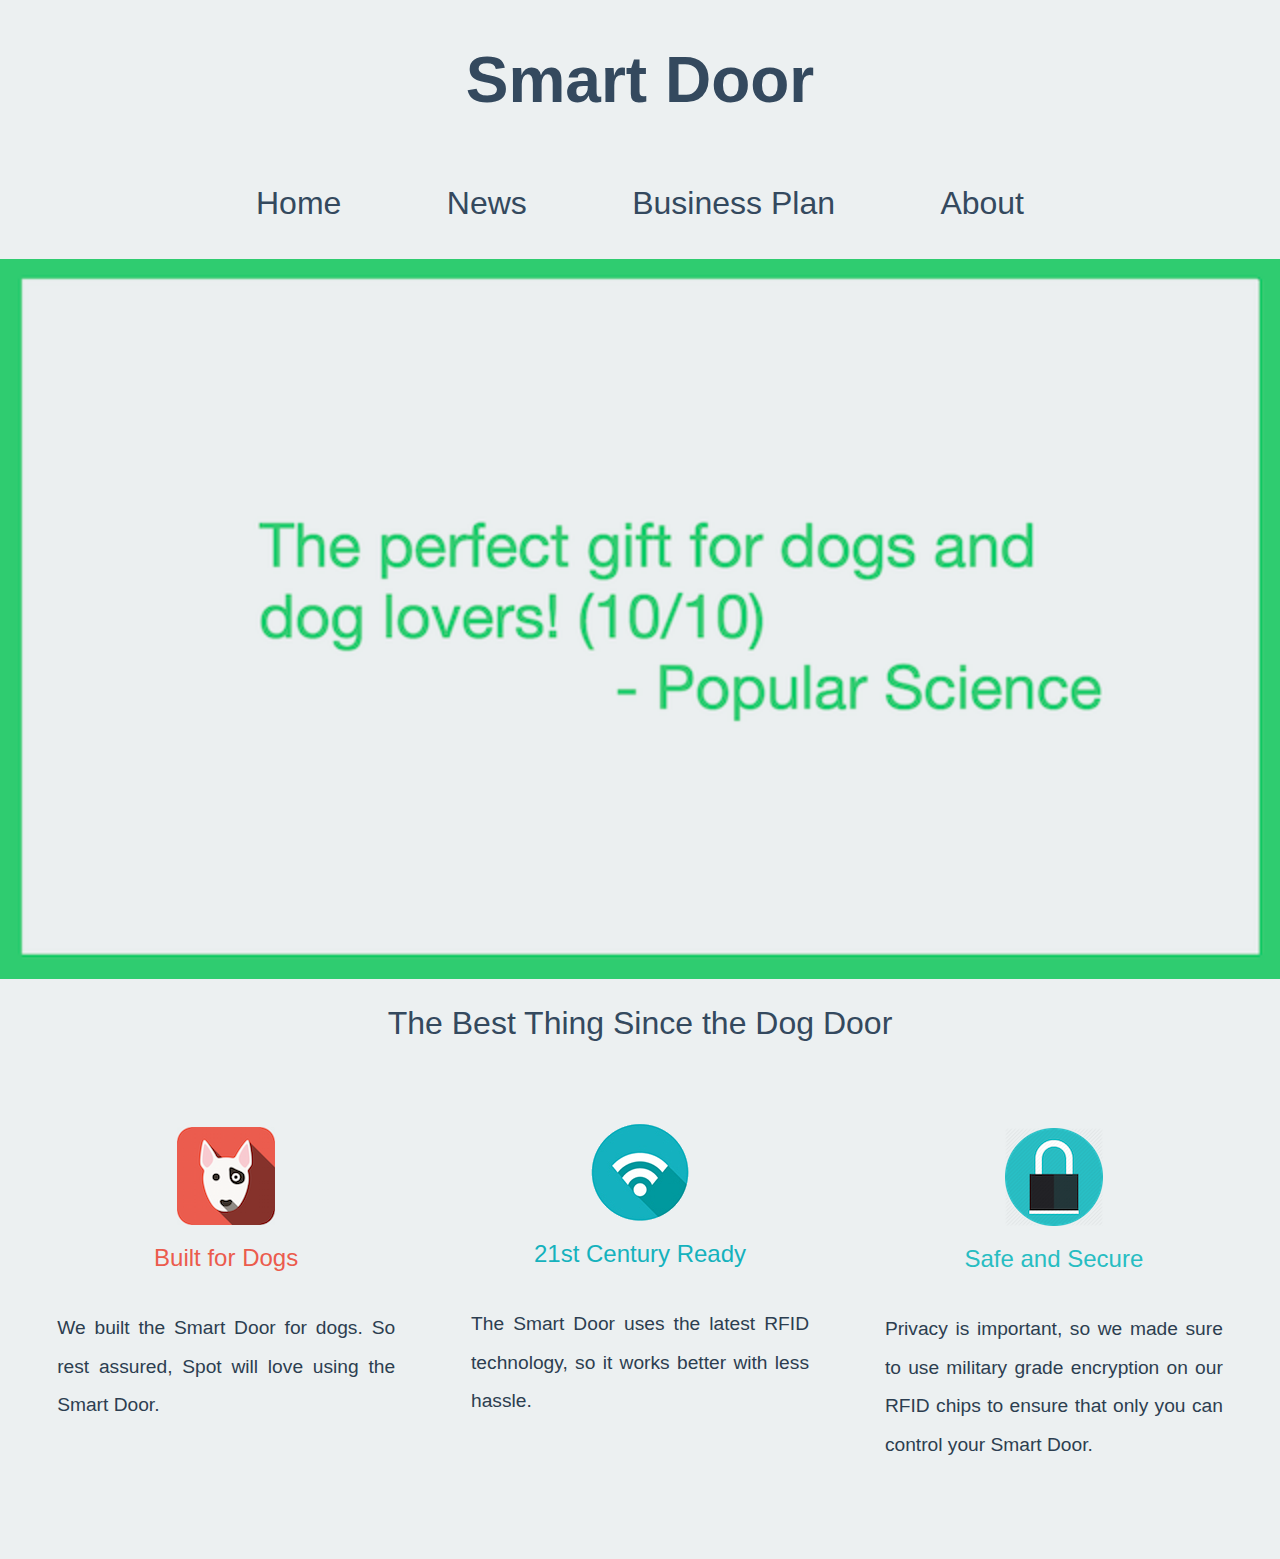
==== index.html @ 30685563 "Finished Section" ====
<!DOCTYPE html>
<html>
    <head>
        <link rel = "stylesheet" type = "text/css" href = "css/style.css">
    </head>
    <body>
        <div class = "header">
            <div class = "title">
                <h1>Smart Door</h1>
            </div>
             <div class = "navbar">
                <ul>
                    <li><a href="default.asp">Home</a></li>
                    <li><a href="news.asp">News</a></li>
                    <li><a href="Business_Plan.asp">Business Plan</a></li>
                    <li><a href="about.asp">About</a></li>
                </ul> 
            </div>
        </div>
        
            <div id="slidy-container" style = "width: 100%; margin: 0 auto;">

                <figure id="slidy">
                    <img src = "images/slider1_copy.png">
                    <img src = "images/slider2_copy.png">
                    <img src = "images/slider3_copy.png">
                </figure>
            </div>
        
        <div class = "partTitle">The Best Thing Since the Dog Door</div>
        <div class = "firstTri">
            <div class = "dogs">
                <div class = "image">
                   <img src = "images/dogIcon.png" class = "center">
                </div>
                <div class = "sectionTitle">Built for Dogs</div>
                <div class = "info">
                We built the Smart Door for dogs. So rest assured, Spot will love using the Smart                 Door. 
                </div>
            </div>
            
            <div class = "wifi">
                <div class = "wifiImage">
                    <img src = "images/wifi.png" class = "center">
                </div>
                <div class = "wifiTitle">21st Century Ready</div>
                <div class = "info">
                The Smart Door uses the latest RFID technology, so it works better with less hassle. 
                </div>
            </div>
            
            <div class = "secure">
                <div class = "secureImage">
                    <img src = "images/secure.png" class = "center">
                </div>
                <div class = "secureTitle">Safe and Secure</div>
                <div class = "info">Privacy is important, so we made sure to use military grade encryption on our RFID chips to ensure that only you can control your Smart Door. </div>
            </div>
        </div>
        
    </body>
    

<script>

    var timeOnSlide = 3,

    timeBetweenSlides = 1,

    animationstring = 'animation',

    animation = false,

    keyframeprefix = '',

    domPrefixes = 'Webkit Moz O Khtml'.split(' '),

    pfx  = '',

    slidy = document.getElementById("slidy");

    if (slidy.style.animationName !== undefined) { animation = true; }

    if ( animation === false ) {

    for ( var i = 0; i < domPrefixes.length; i++ ) {

    if ( slidy.style[ domPrefixes[i] + 'AnimationName' ] !== undefined ) {

    pfx = domPrefixes[ i ];

    animationstring = pfx + 'Animation';

    keyframeprefix = '-' + pfx.toLowerCase() + '-';

    animation = true;

    break;

    } } }

    if ( animation === false ) {

      // animate using a JavaScript fallback, if you wish

    } else {

    var images = slidy.getElementsByTagName("img"),

    firstImg = images[0],

    imgWrap = firstImg.cloneNode(false);

    slidy.appendChild(imgWrap);

    var imgCount = images.length,

    totalTime = (timeOnSlide + timeBetweenSlides) * (imgCount - 1),

    slideRatio = (timeOnSlide / totalTime)*100,

    moveRatio = (timeBetweenSlides / totalTime)*100,

    basePercentage = 100/imgCount,

    position = 0,

    css = document.createElement("style");

    css.type = "text/css";

    css.innerHTML += "#slidy { text-align: left; margin: 0; font-size: 0; position: relative; width: " + (imgCount * 100) + "%;  }";

    css.innerHTML += "#slidy img { float: left; width: " + basePercentage + "%; }";

    css.innerHTML += "@"+keyframeprefix+"keyframes slidy {";

    for (i=0;i<(imgCount-1); i++) {

    position+= slideRatio;

    css.innerHTML += position+"% { left: -"+(i * 100)+"%; }";

    position += moveRatio;

    css.innerHTML += position+"% { left: -"+((i+1) * 100)+"%; }";

    }

    css.innerHTML += "}";

    css.innerHTML += "#slidy { left: 0%; "+keyframeprefix+"transform: translate3d(0,0,0); "+keyframeprefix+"animation: "+totalTime+"s slidy infinite; }";

    document.body.appendChild(css);

    }

</script>

    
</html>
---- css/style.css ----
body {
    margin-top: 0px;
    margin-right: 0px;
    margin-bottom: 0px;
    margin-left: 0px;
    background-color: #ecf0f1;
}

html, body {
    margin: 0;
    padding: 0;
}

.centered {
    margin: 0 auto;
    text-align: left;
    width: 800px;
}

.header{
    background-color: #ecf0f1;
    color: #34495e;
    font-family: 'Quicksand', sans-serif;
    font-size: 200%;
    text-align: center;
}

li {
    display: inline;
}

ul {
    list-style-type: none;
    margin: 0;
    padding: 0;
    padding-top: 2%;
    padding-left:20%;
    padding-right: 20%;
    text-align: justify;
    background-color: #ecf0f1;
    
} 

ul:after {
    content: '';
    display: inline-block;
    width: 100%;
}

ul li {
    display: inline-block;
}

/* unvisited link */
a:link {
    color: #34495e;
    text-decoration: none;
    font-size: 100%;
    font-family: 'Open Sans', sans-serif;
}

/* visited link */
a:visited {
    color: #34495e;
    text-decoration: none;
    font-size: 100%;
    font-family: 'Open Sans', sans-serif;
}

/* mouse over link */
a:hover {
    color: #95a5a6;
    font-size: 100%;
    font-family: 'Open Sans', sans-serif;
}




#slidy-container {
    
    width: 75%; 
    overflow: hidden;

}


#slidy { margin: 0; font-size: 0; position: relative; width: 100%; }

#slidy img { width: 25%; }


.partTitle{
    padding-top: 2%;
    text-align: center;
    background-color: #ecf0f1;
    color: #34495e;
    font-family: 'Quicksand', sans-serif;
    font-size: 200%;
    padding-bottom: 2%;
}


.image{
    margin-top: 5%;
}

.sectionTitle{
    margin-top: 5%;
    margin-bottom: 10%;
    color: #eb5b4d;
    font-size: 150%;
    text-align: center;
    font-family: 'Josefin Sans', sans-serif;
    
}
  
.dogs{
    float: left;
    background-color: #ecf0f1;
    width: 30%;
    height: 200%;
    margin-left: 3%;
    margin-top: 2%;
    padding-bottom: 50px;
    margin-bottom: 3%;
}

img.center {
    padding-top: 4%;
    display: block;
    margin-left: auto;
    margin-right: auto;
}

.info{
    margin-top: 4%;
    margin-left: 5%;
    margin-right: 5%;
    margin-bottom: 2%;
    font-family: 'Josefin Sans', sans-serif;
    font-size: 120%;
    color: #2c3e50;
    line-height: 2;
    text-align: justify;
    background-color: #ecf0f1;
}


.firstTri{
    padding-bottom: 3%;
    overflow: hidden;
    display: flex;
}

.wifi{
    background-color: #ecf0f1;
    width: 30%;
    margin-left: 3%;
    margin-top: 2%;
    margin-bottom: 3%;
}

.wifiTitle{
    color: #15b2bd;
    margin-top: 5%;
    margin-bottom: 10%;
    font-size: 150%;
    text-align: center;
    font-family: 'Josefin Sans', sans-serif;
}

.wifiImage{
    padding-top: 15px;
}

.secure{
    background-color: #ecf0f1;
    width: 30%;
    margin-left: 3%;
    margin-top: 2%;
    margin-bottom: 3%;
    margin-right: 3%;
}

.secureImage{
    padding-top: 20px;   
}

.secureTitle{
    color: #27bdc2;
    margin-top: 5%;
    margin-bottom: 10%;
    font-size: 150%;
    text-align: center;
    font-family: 'Josefin Sans', sans-serif;
}

.
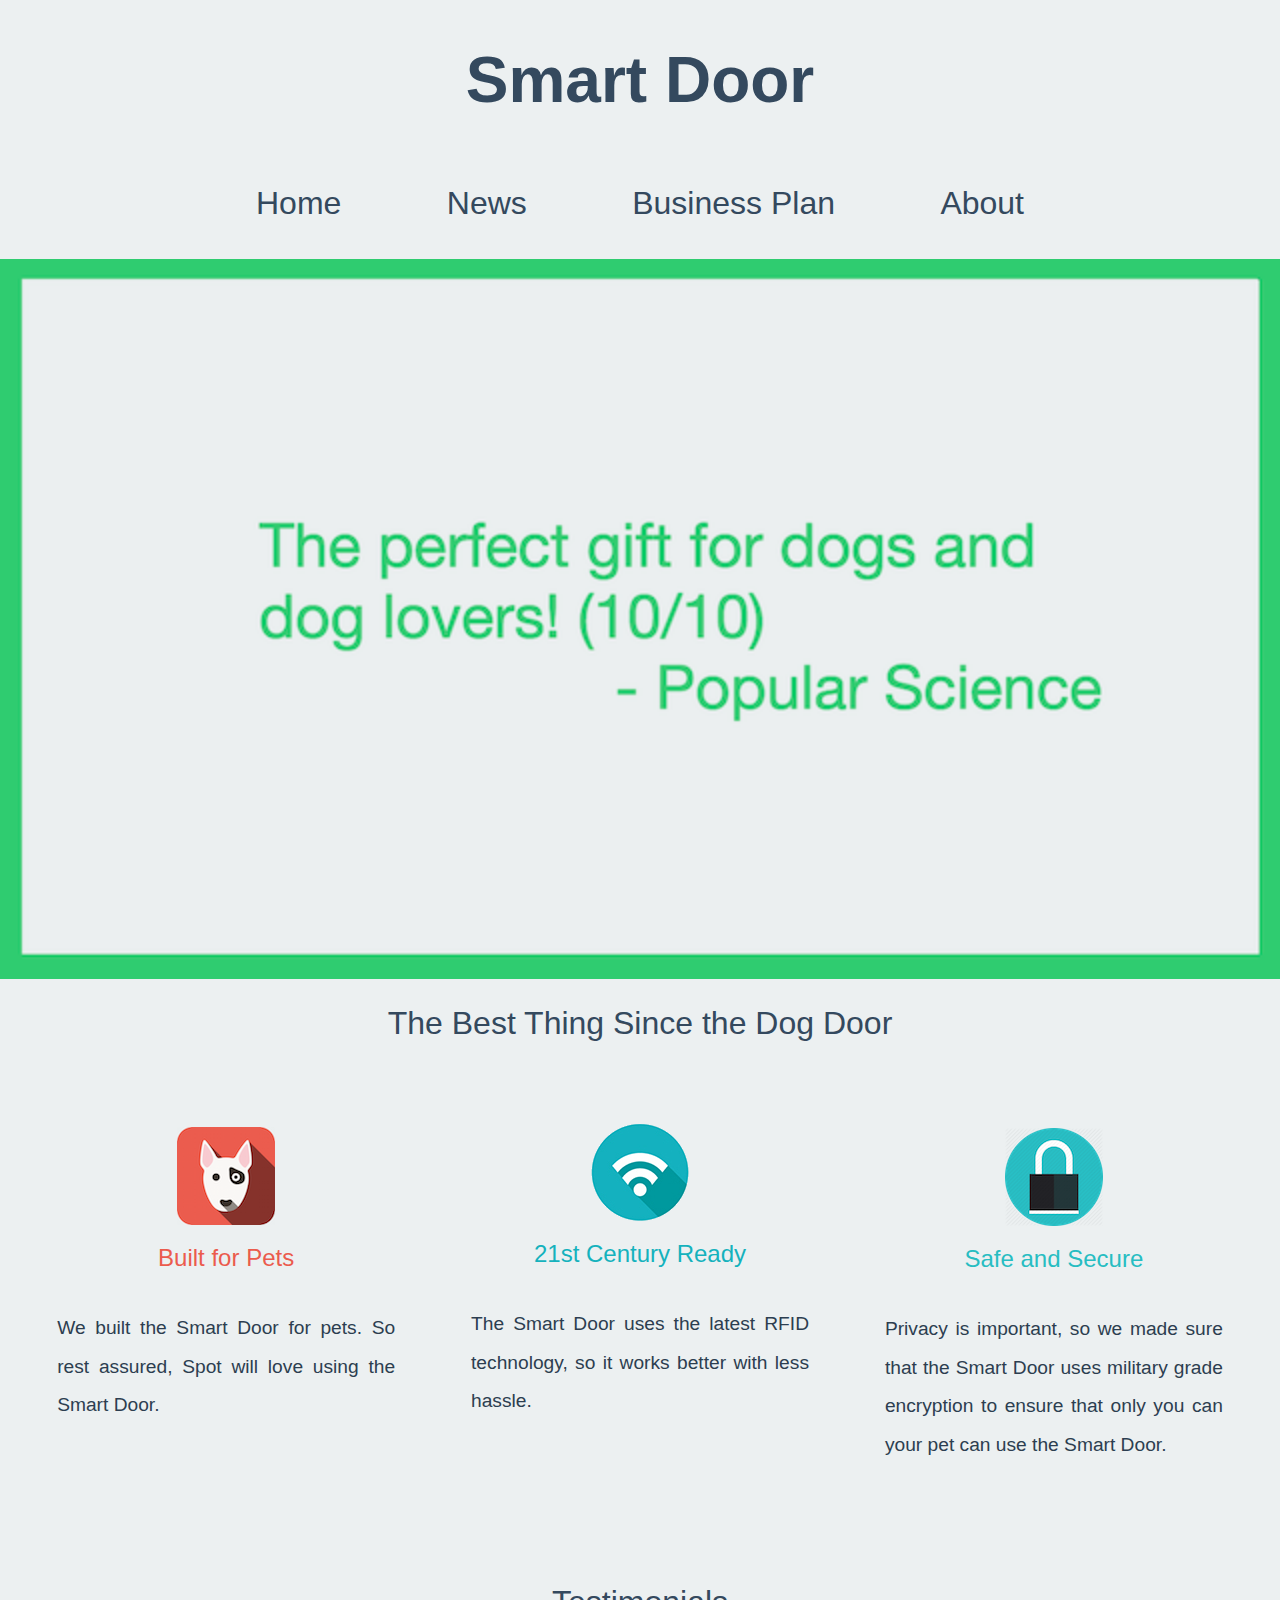
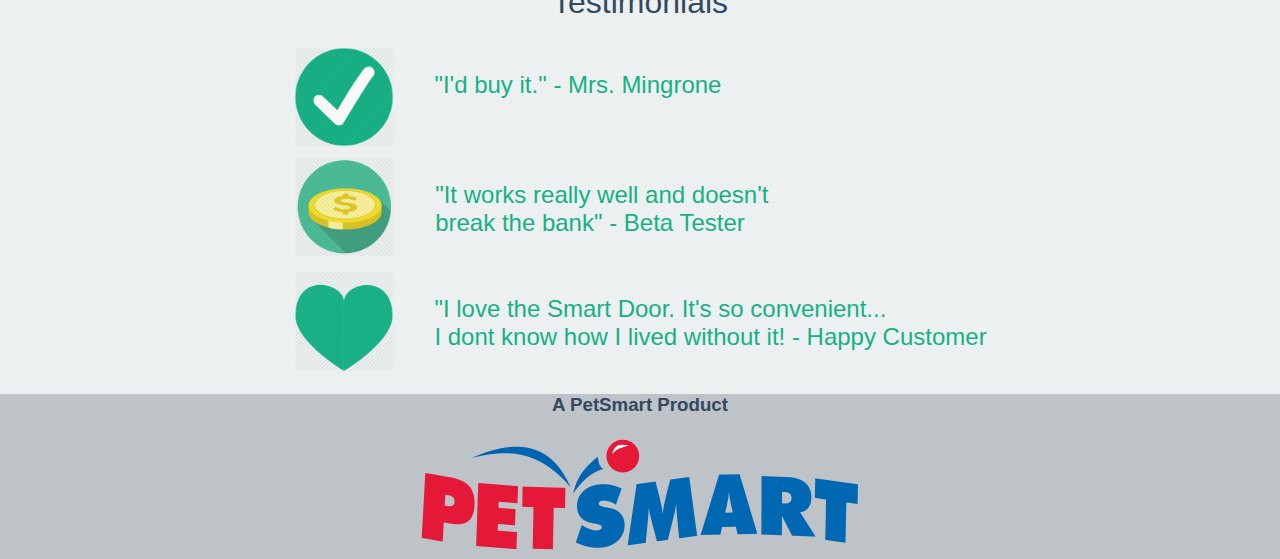
==== commit fbe854dd: "Added Testimonials and Footer" ====
--- a/index.html
+++ b/index.html
@@ -33,9 +33,9 @@
                 <div class = "image">
                    <img src = "images/dogIcon.png" class = "center">
                 </div>
-                <div class = "sectionTitle">Built for Dogs</div>
+                <div class = "sectionTitle">Built for Pets</div>
                 <div class = "info">
-                We built the Smart Door for dogs. So rest assured, Spot will love using the Smart                 Door. 
+                We built the Smart Door for pets. So rest assured, Spot will love using the Smart                 Door. 
                 </div>
             </div>
             
@@ -54,9 +54,31 @@
                     <img src = "images/secure.png" class = "center">
                 </div>
                 <div class = "secureTitle">Safe and Secure</div>
-                <div class = "info">Privacy is important, so we made sure to use military grade encryption on our RFID chips to ensure that only you can control your Smart Door. </div>
+                <div class = "info">Privacy is important, so we made sure that the Smart Door uses military grade encryption to ensure that only you can your pet can use the Smart Door.  </div>
             </div>
         </div>
+        
+        
+        <div class = testimonials>
+            <div class = "partTitle">Testimonials</div>
+                <div class = "testBox">
+                    <img src = "images/checkMark.png" height = 100px class = "testImage">
+                    <blockquote> "I'd buy it." - Mrs. Mingrone</blockquote>
+                </div>
+                <div class = "testBox">
+                    <img src = "images/money.png" height= 100px class = "testImage">
+                    <blockquote>"It works really well and doesn't <br> break the bank" - Beta Tester</blockquote>
+                </div>
+                <div class = "testBox">
+                    <img src = "images/heart.png" height = 100px class = "testImage">
+                    <blockquote>"I love the Smart Door. It's so convenient...<br> I dont know how I lived without it! - Happy Customer</blockquote>
+                </div>
+        </div>
+        
+        <footer>
+            <h3>A PetSmart Product</h3>
+            <img src = "images/logo.png">
+        </footer>
         
     </body>
     
--- a/css/style.css
+++ b/css/style.css
@@ -196,5 +196,33 @@
     font-family: 'Josefin Sans', sans-serif;
 }
 
-.
-
+blockquote{
+    text-align: justify;
+    color: #17b085;
+    font-family: 'Josefin Sans', sans-serif;
+    font-size: 150%;
+    
+}
+
+.testBox{
+    display: flex;
+    margin-bottom: 10px;
+}
+
+.testImage{
+    margin-left: 23%;
+}
+
+footer{
+    color: #34495e;
+    background-color: #bdc3c7;
+    font-family: 'Josefin Sans', sans-serif;
+    text-align: center;
+    
+}
+
+
+
+
+
+
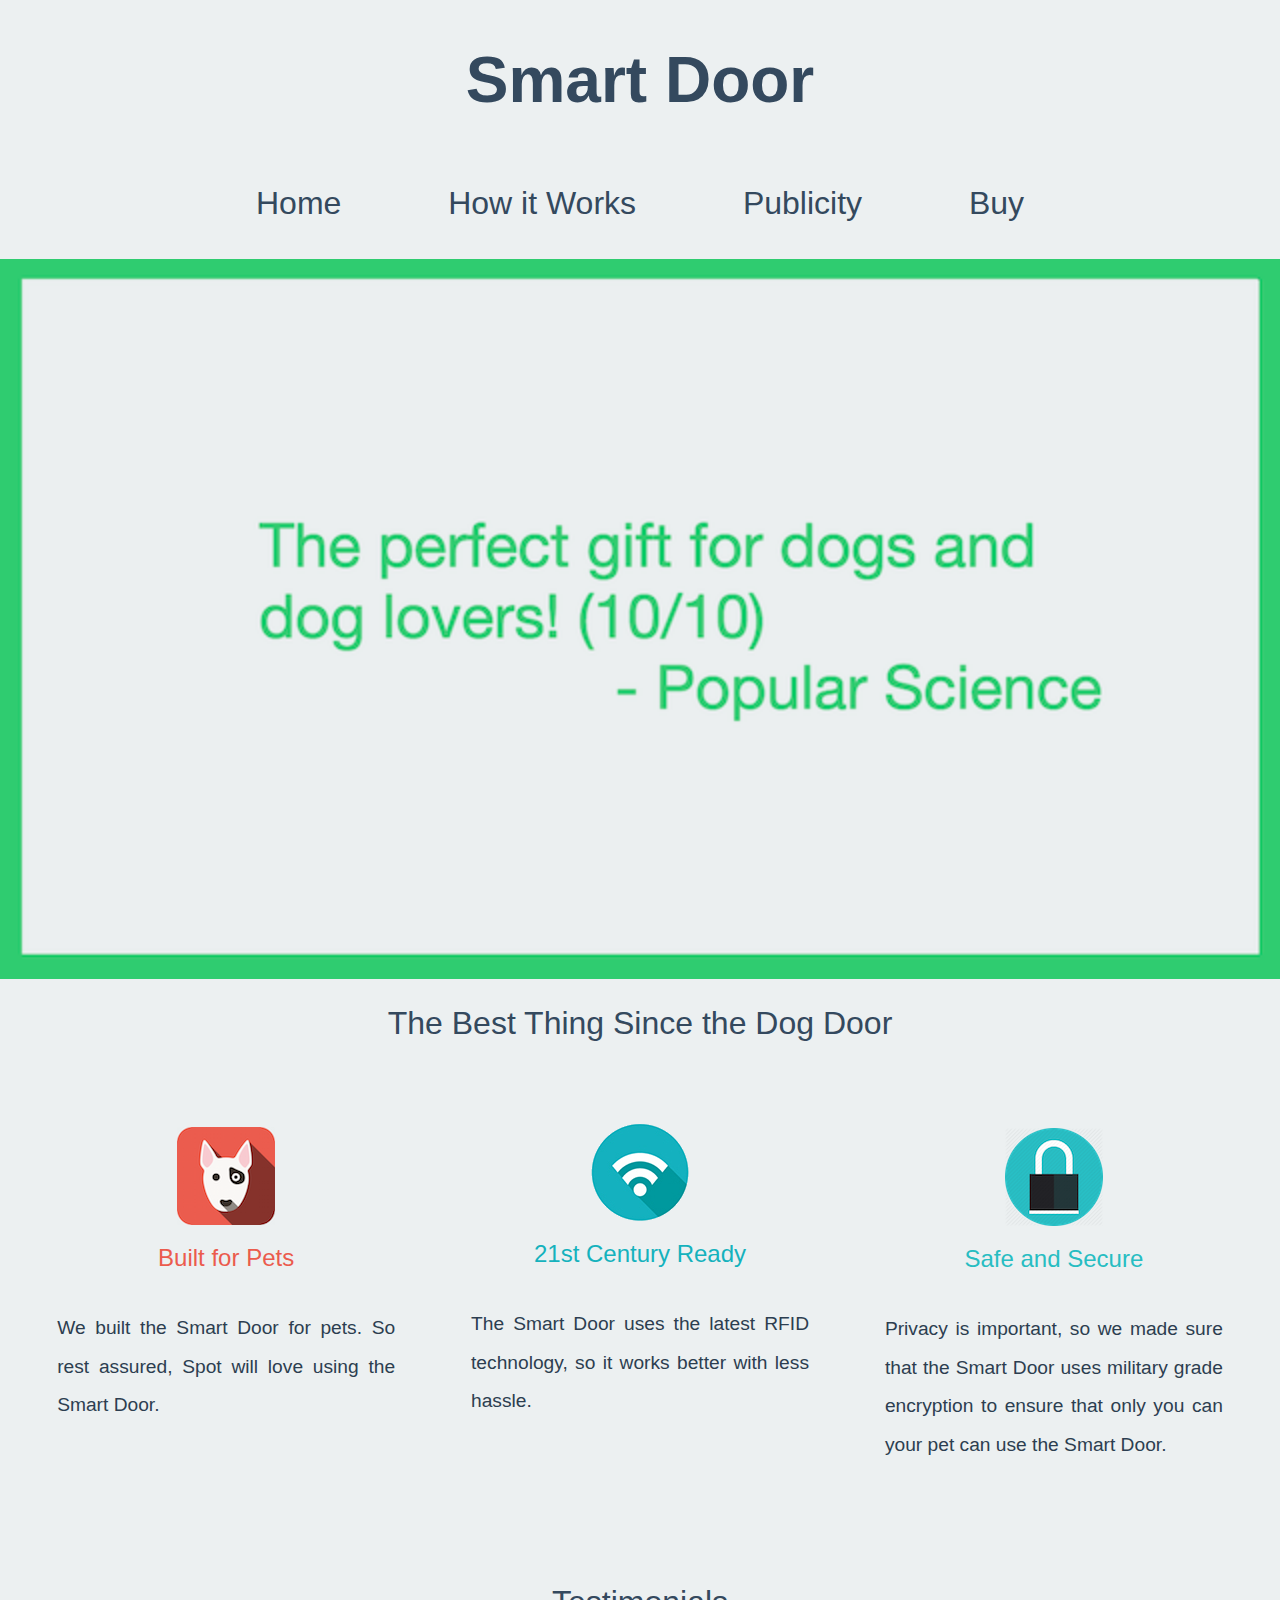
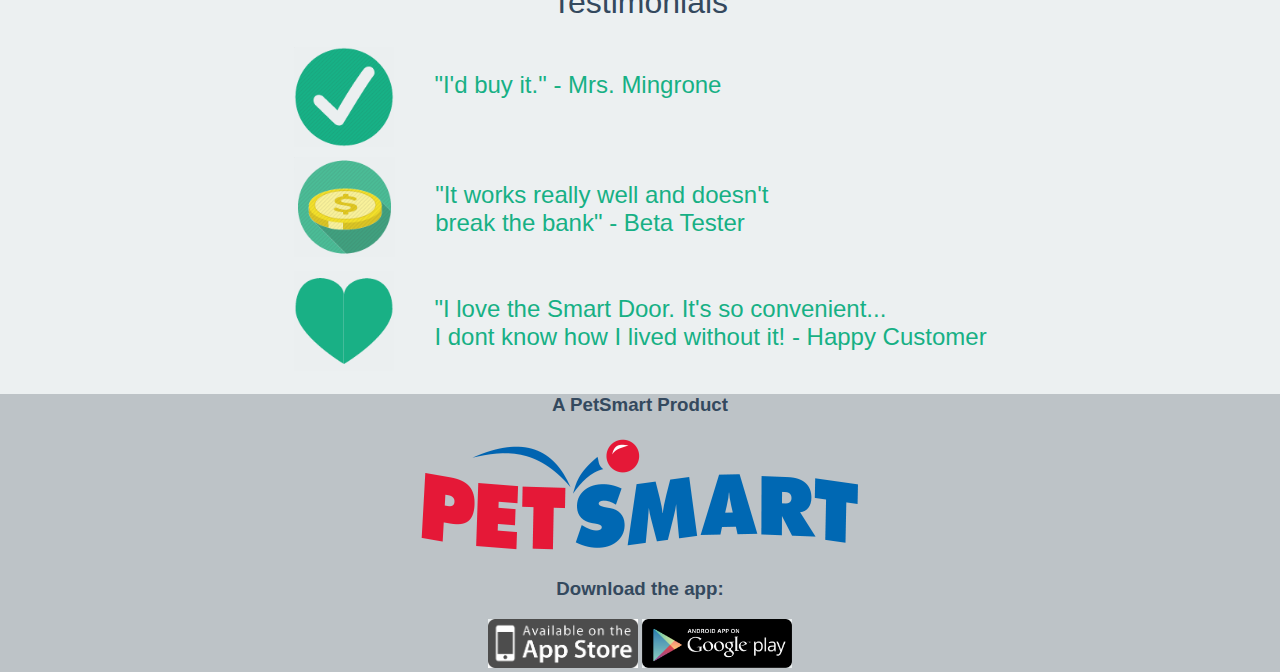
==== commit d11a6484: "Added mobile store links" ====
--- a/index.html
+++ b/index.html
@@ -10,10 +10,10 @@
             </div>
              <div class = "navbar">
                 <ul>
-                    <li><a href="default.asp">Home</a></li>
-                    <li><a href="news.asp">News</a></li>
-                    <li><a href="Business_Plan.asp">Business Plan</a></li>
-                    <li><a href="about.asp">About</a></li>
+                    <li><a href="index.html">Home</a></li>
+                    <li><a href="work.html">How it Works</a></li>
+                    <li><a href="publicity.html">Publicity</a></li>
+                    <li><a href="buy.html">Buy</a></li>
                 </ul> 
             </div>
         </div>
@@ -78,6 +78,9 @@
         <footer>
             <h3>A PetSmart Product</h3>
             <img src = "images/logo.png">
+            <h3>Download the app:</h3>
+            <img src = "images/appStore.png" width = 150px>
+            <img src = "images/playStore.png" width = 150px>
         </footer>
         
     </body>
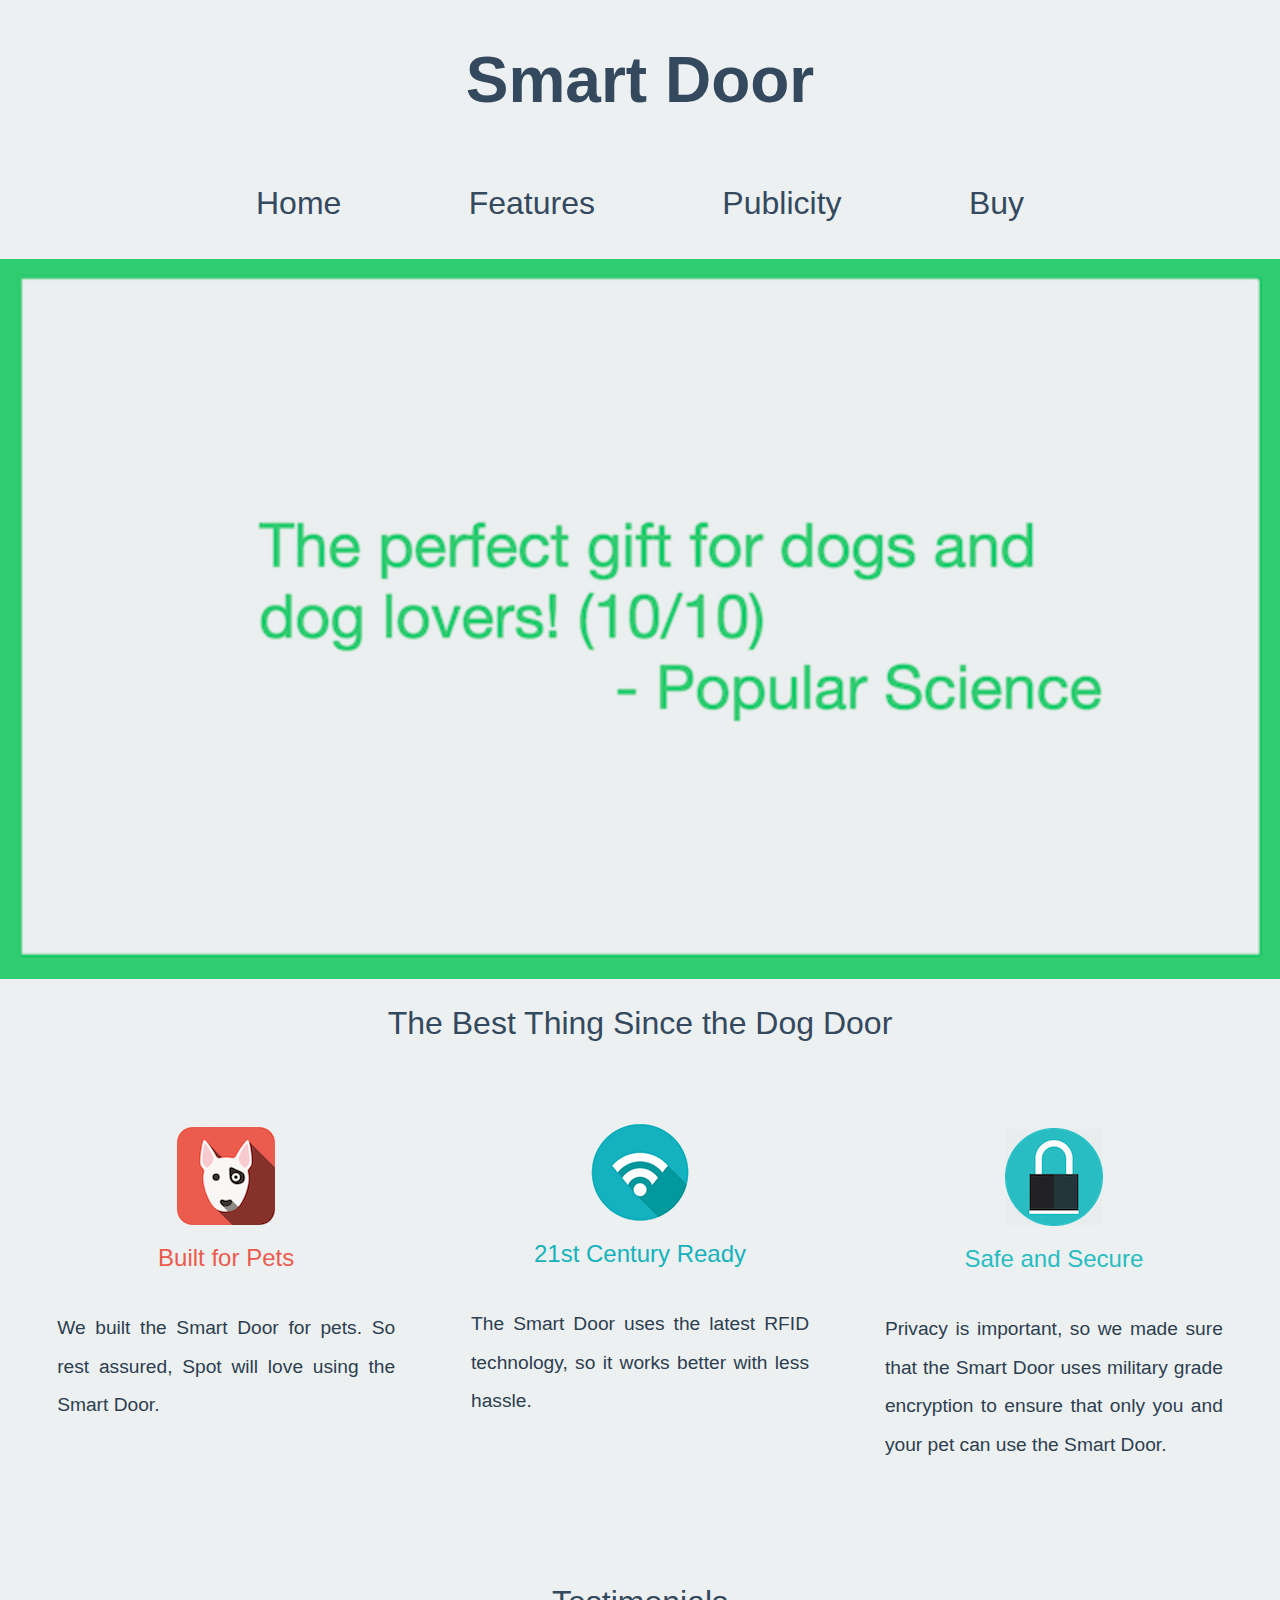
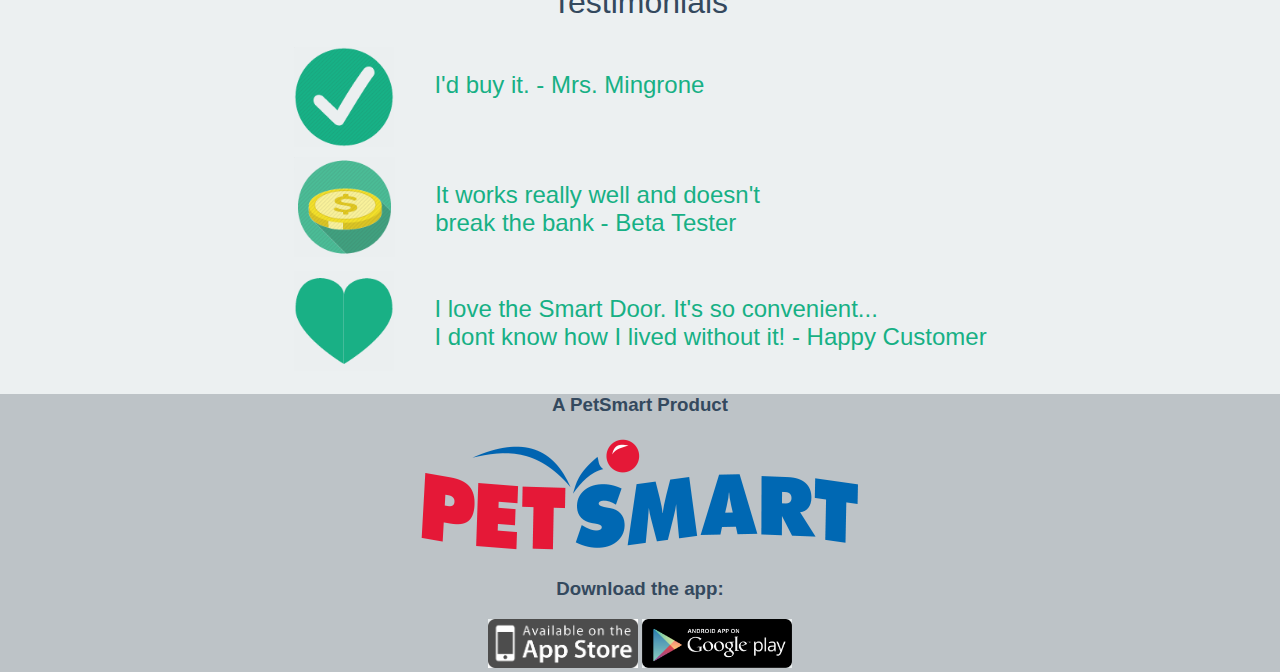
==== commit 2316201e: "Maybe Fixed 404 error" ====
--- a/index.html
+++ b/index.html
@@ -1,7 +1,7 @@
 <!DOCTYPE html>
 <html>
     <head>
-        <link rel = "stylesheet" type = "text/css" href = "css/style.css">
+        <link rel = "stylesheet" type = "text/css" href = "../css/style.css">
     </head>
     <body>
         <div class = "header">
@@ -11,9 +11,9 @@
              <div class = "navbar">
                 <ul>
                     <li><a href="index.html">Home</a></li>
-                    <li><a href="work.html">How it Works</a></li>
-                    <li><a href="publicity.html">Publicity</a></li>
-                    <li><a href="buy.html">Buy</a></li>
+                    <li><a href="/html/work.html">Features</a></li>
+                    <li><a href="/html/publicity.html">Publicity</a></li>
+                    <li><a href="/html/buy.html">Buy</a></li>
                 </ul> 
             </div>
         </div>
@@ -21,9 +21,9 @@
             <div id="slidy-container" style = "width: 100%; margin: 0 auto;">
 
                 <figure id="slidy">
-                    <img src = "images/slider1_copy.png">
-                    <img src = "images/slider2_copy.png">
-                    <img src = "images/slider3_copy.png">
+                    <img src = "/images/slider1_copy.png">
+                    <img src = "/images/slider2_copy.png">
+                    <img src = "/images/slider3_copy.png">
                 </figure>
             </div>
         
@@ -31,7 +31,7 @@
         <div class = "firstTri">
             <div class = "dogs">
                 <div class = "image">
-                   <img src = "images/dogIcon.png" class = "center">
+                   <img src = "/images/dogIcon.png" class = "center">
                 </div>
                 <div class = "sectionTitle">Built for Pets</div>
                 <div class = "info">
@@ -41,7 +41,7 @@
             
             <div class = "wifi">
                 <div class = "wifiImage">
-                    <img src = "images/wifi.png" class = "center">
+                    <img src = "/images/wifi.png" class = "center">
                 </div>
                 <div class = "wifiTitle">21st Century Ready</div>
                 <div class = "info">
@@ -51,10 +51,10 @@
             
             <div class = "secure">
                 <div class = "secureImage">
-                    <img src = "images/secure.png" class = "center">
+                    <img src = "/images/secure.png" class = "center">
                 </div>
                 <div class = "secureTitle">Safe and Secure</div>
-                <div class = "info">Privacy is important, so we made sure that the Smart Door uses military grade encryption to ensure that only you can your pet can use the Smart Door.  </div>
+                <div class = "info">Privacy is important, so we made sure that the Smart Door uses military grade encryption to ensure that only you and your pet can use the Smart Door.  </div>
             </div>
         </div>
         
@@ -62,25 +62,25 @@
         <div class = testimonials>
             <div class = "partTitle">Testimonials</div>
                 <div class = "testBox">
-                    <img src = "images/checkMark.png" height = 100px class = "testImage">
-                    <blockquote> "I'd buy it." - Mrs. Mingrone</blockquote>
+                    <img src = "/images/checkMark.png" height = 100px class = "testImage">
+                    <blockquote> I'd buy it. - Mrs. Mingrone</blockquote>
                 </div>
                 <div class = "testBox">
-                    <img src = "images/money.png" height= 100px class = "testImage">
-                    <blockquote>"It works really well and doesn't <br> break the bank" - Beta Tester</blockquote>
+                    <img src = "/images/money.png" height= 100px class = "testImage">
+                    <blockquote>It works really well and doesn't <br> break the bank - Beta Tester</blockquote>
                 </div>
                 <div class = "testBox">
-                    <img src = "images/heart.png" height = 100px class = "testImage">
-                    <blockquote>"I love the Smart Door. It's so convenient...<br> I dont know how I lived without it! - Happy Customer</blockquote>
+                    <img src = "/images/heart.png" height = 100px class = "testImage">
+                    <blockquote>I love the Smart Door. It's so convenient...<br> I dont know how I lived without it! - Happy Customer</blockquote>
                 </div>
         </div>
         
         <footer>
             <h3>A PetSmart Product</h3>
-            <img src = "images/logo.png">
+            <img src = "/images/logo.png">
             <h3>Download the app:</h3>
-            <img src = "images/appStore.png" width = 150px>
-            <img src = "images/playStore.png" width = 150px>
+            <img src = "/images/appStore.png" width = 150px>
+            <img src = "/images/playStore.png" width = 150px>
         </footer>
         
     </body>
--- a/css/style.css
+++ b/css/style.css
@@ -221,8 +221,78 @@
     
 }
 
-
-
-
-
-
+.workTitle{
+    color: #15b2bd;
+    font-family: 'Josefin Sans', sans-serif;
+    text-align: center;
+    font-size: 150%;
+}
+
+.workInfo{
+    margin-left: 5%;
+    margin-right: 5%;
+    margin-bottom: 2%;
+    font-family: 'Josefin Sans', sans-serif;
+    font-size: 120%;
+    color: #2c3e50;
+    line-height: 2;
+    text-align: justify;
+}
+
+.workTitle2{
+    color: #17b085;
+    font-family: 'Josefin Sans', sans-serif;
+    text-align: center;
+    font-size: 150%;
+}
+
+.workTitle3{
+    color: #eb5b4d;
+    font-family: 'Josefin Sans', sans-serif;
+    text-align: center;
+    font-size: 150%;
+}
+
+.workTitle4{
+    color: #2980b9;
+    font-family: 'Josefin Sans', sans-serif;
+    text-align: center;
+    font-size: 150%;
+}
+
+audio {
+    padding-top: 2%;
+    display: table;
+    margin: 0 auto;
+}
+
+.audioTitle{
+    color: #2980b9;
+    font-family: 'Josefin Sans', sans-serif;
+    text-align: center;
+    font-size: 150%;
+}
+
+.magTitle{
+    color: #c0392b;
+    font-family: 'Josefin Sans', sans-serif;
+    text-align: center;
+    font-size: 150%;
+    padding-top: 3%;
+}
+
+.magAds{
+    image-orientation: 90deg;
+}
+
+img.center{
+    display: block;
+    margin-left: auto;
+    margin-right: auto;
+}
+
+
+
+
+
+
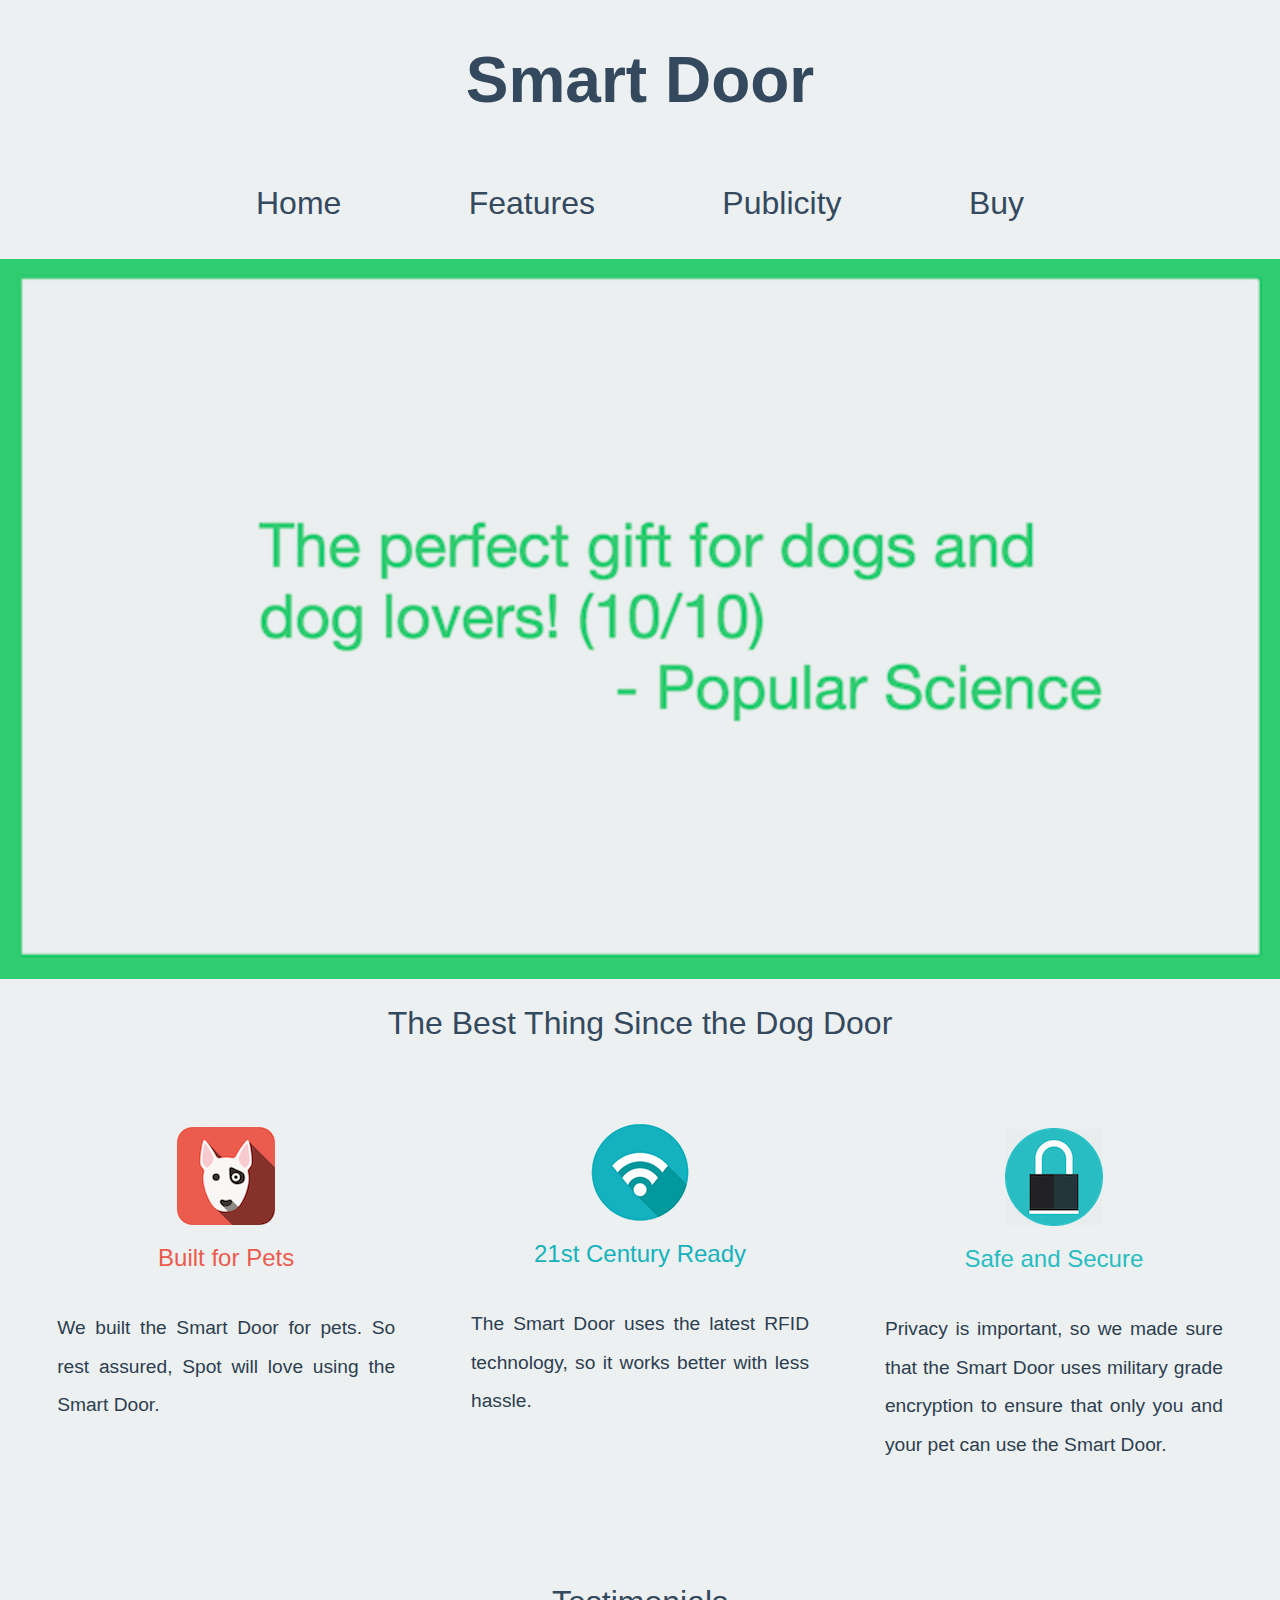
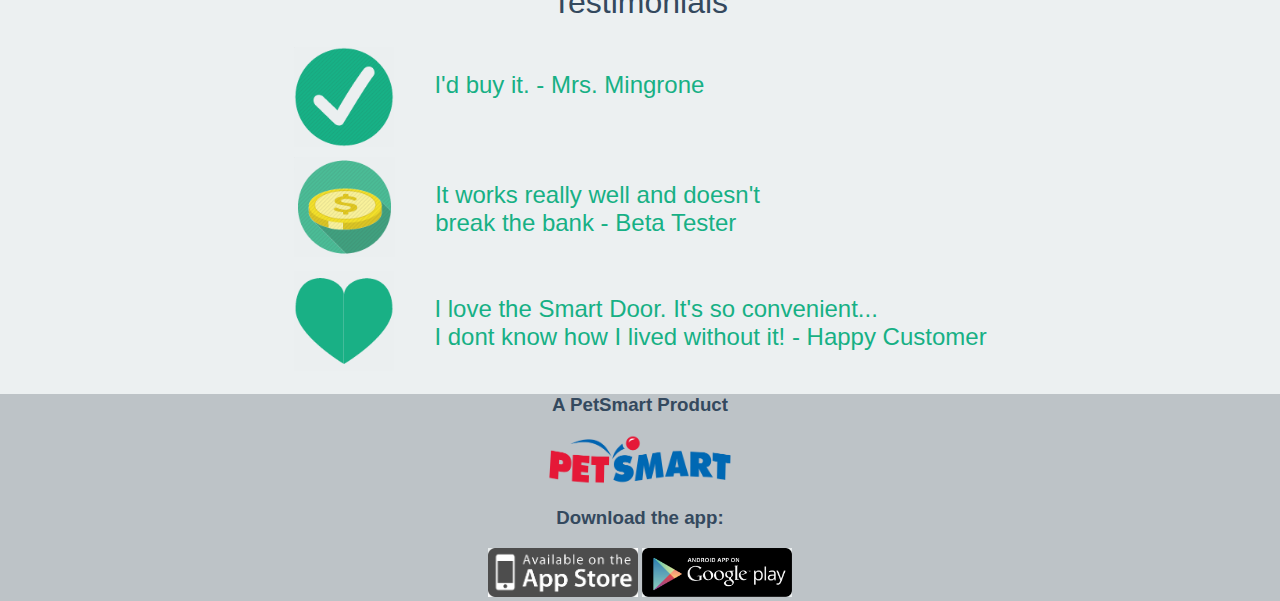
==== commit 1c5dd86d: "Completed" ====
--- a/index.html
+++ b/index.html
@@ -1,7 +1,7 @@
 <!DOCTYPE html>
 <html>
     <head>
-        <link rel = "stylesheet" type = "text/css" href = "../css/style.css">
+        <link rel = "stylesheet" type = "text/css" href = "css/style.css">
     </head>
     <body>
         <div class = "header">
@@ -11,9 +11,9 @@
              <div class = "navbar">
                 <ul>
                     <li><a href="index.html">Home</a></li>
-                    <li><a href="/html/work.html">Features</a></li>
-                    <li><a href="/html/publicity.html">Publicity</a></li>
-                    <li><a href="/html/buy.html">Buy</a></li>
+                    <li><a href="html/work.html">Features</a></li>
+                    <li><a href="html/publicity.html">Publicity</a></li>
+                    <li><a href="html/buy.html">Buy</a></li>
                 </ul> 
             </div>
         </div>
@@ -21,9 +21,9 @@
             <div id="slidy-container" style = "width: 100%; margin: 0 auto;">
 
                 <figure id="slidy">
-                    <img src = "/images/slider1_copy.png">
-                    <img src = "/images/slider2_copy.png">
-                    <img src = "/images/slider3_copy.png">
+                    <img src = "images/slider1_copy.png">
+                    <img src = "images/slider2_copy.png">
+                    <img src = "images/slider3_copy.png">
                 </figure>
             </div>
         
@@ -31,7 +31,7 @@
         <div class = "firstTri">
             <div class = "dogs">
                 <div class = "image">
-                   <img src = "/images/dogIcon.png" class = "center">
+                   <img src = "images/dogIcon.png" class = "center">
                 </div>
                 <div class = "sectionTitle">Built for Pets</div>
                 <div class = "info">
@@ -41,7 +41,7 @@
             
             <div class = "wifi">
                 <div class = "wifiImage">
-                    <img src = "/images/wifi.png" class = "center">
+                    <img src = "images/wifi.png" class = "center">
                 </div>
                 <div class = "wifiTitle">21st Century Ready</div>
                 <div class = "info">
@@ -51,7 +51,7 @@
             
             <div class = "secure">
                 <div class = "secureImage">
-                    <img src = "/images/secure.png" class = "center">
+                    <img src = "images/secure.png" class = "center">
                 </div>
                 <div class = "secureTitle">Safe and Secure</div>
                 <div class = "info">Privacy is important, so we made sure that the Smart Door uses military grade encryption to ensure that only you and your pet can use the Smart Door.  </div>
@@ -62,25 +62,25 @@
         <div class = testimonials>
             <div class = "partTitle">Testimonials</div>
                 <div class = "testBox">
-                    <img src = "/images/checkMark.png" height = 100px class = "testImage">
+                    <img src = "images/checkMark.png" height = 100px class = "testImage">
                     <blockquote> I'd buy it. - Mrs. Mingrone</blockquote>
                 </div>
                 <div class = "testBox">
-                    <img src = "/images/money.png" height= 100px class = "testImage">
+                    <img src = "images/money.png" height= 100px class = "testImage">
                     <blockquote>It works really well and doesn't <br> break the bank - Beta Tester</blockquote>
                 </div>
                 <div class = "testBox">
-                    <img src = "/images/heart.png" height = 100px class = "testImage">
+                    <img src = "images/heart.png" height = 100px class = "testImage">
                     <blockquote>I love the Smart Door. It's so convenient...<br> I dont know how I lived without it! - Happy Customer</blockquote>
                 </div>
         </div>
         
         <footer>
             <h3>A PetSmart Product</h3>
-            <img src = "/images/logo.png">
+            <img src = "../images/logo.png" width = 200px>
             <h3>Download the app:</h3>
-            <img src = "/images/appStore.png" width = 150px>
-            <img src = "/images/playStore.png" width = 150px>
+            <img src = "images/appStore.png" width = 150px>
+            <img src = "images/playStore.png" width = 150px>
         </footer>
         
     </body>
--- a/css/style.css
+++ b/css/style.css
@@ -281,9 +281,6 @@
     padding-top: 3%;
 }
 
-.magAds{
-    image-orientation: 90deg;
-}
 
 img.center{
     display: block;
@@ -291,8 +288,21 @@
     margin-right: auto;
 }
 
-
-
-
-
-
+.infoC{
+    margin-top: 4%;
+    margin-left: 5%;
+    margin-right: 5%;
+    margin-bottom: 2%;
+    font-family: 'Josefin Sans', sans-serif;
+    font-size: 120%;
+    color: #2c3e50;
+    line-height: 2;
+    text-align: center;
+    background-color: #ecf0f1;
+}
+
+
+
+
+
+
